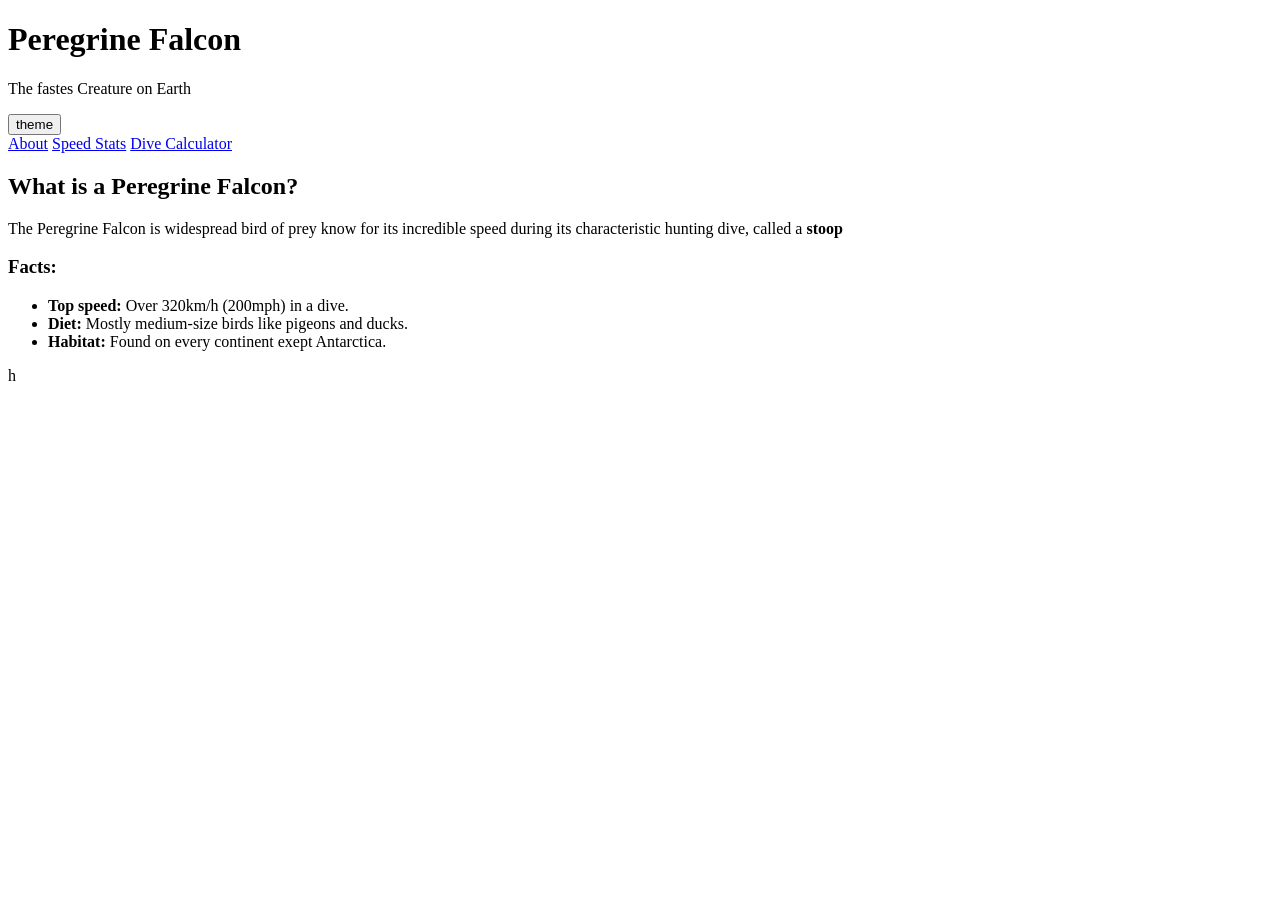
==== index_2.html @ 492313a8 "i am making a website about the fastes bird" ====
<!DOCTYPE html>
<html lang="en">
<head>
    <meta charset="UTF-8">
    <meta name="viewport" content="width=device-width, initial-scale=1.0">
    <title>Peregrine Falcon - The Speed Demon</title>
</head>
<body>
    <header>
        <h1>Peregrine Falcon</h1>
        <p>The fastes Creature on Earth</p>
        <button>theme</button>  
    </header>

    <nav>
        <a href="#about">About</a>
        <a href="#speed">Speed Stats</a>
        <a href="#calc">Dive Calculator</a>
    </nav>

    <main>
        <section id="about">
            <h2>What is a Peregrine Falcon?</h2>
            <p>The Peregrine Falcon is widespread bird of prey know for its incredible speed during its characteristic hunting dive, called a <strong>stoop</strong></p>

            <h3>Facts:</h3>
            <ul>
                <li><strong>Top speed:</strong> Over 320km/h (200mph) in a dive. </li>
                <li><strong>Diet:</strong> Mostly medium-size birds like pigeons and ducks.</li>
                <li><strong>Habitat:</strong> Found on every continent exept Antarctica.</li>
            </ul>
        </section>

        <section id="speed">
            h

        </section>

    </main>
    
</body>
</html>
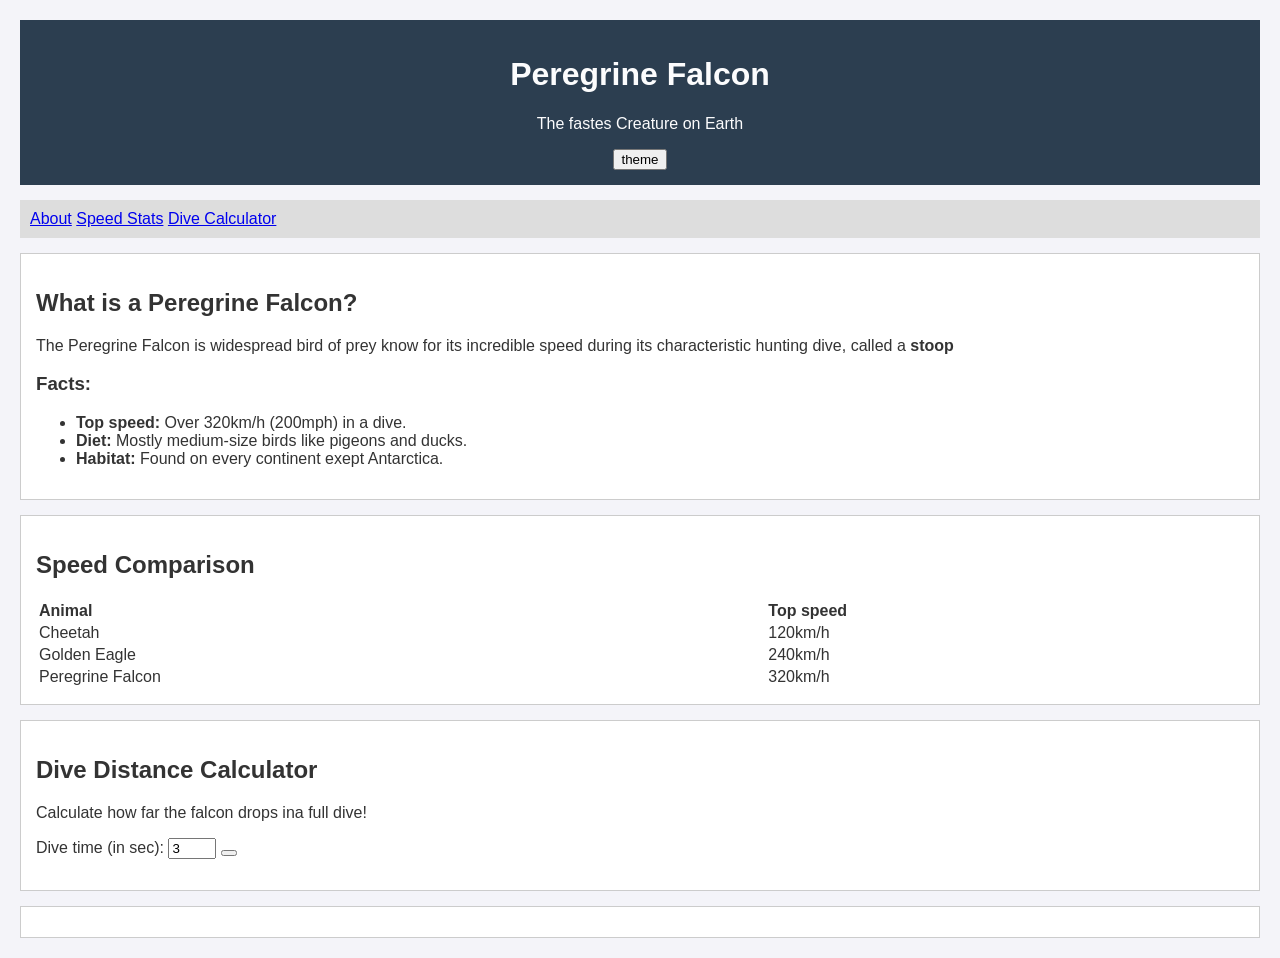
==== commit ccd10159: "falcon" ====
--- a/index_2.html
+++ b/index_2.html
@@ -4,6 +4,7 @@
     <meta charset="UTF-8">
     <meta name="viewport" content="width=device-width, initial-scale=1.0">
     <title>Peregrine Falcon - The Speed Demon</title>
+    <link rel="stylesheet" href="style_2.css">
 </head>
 <body>
     <header>
@@ -32,9 +33,44 @@
         </section>
 
         <section id="speed">
-            h
+            <h2>Speed Comparison</h2>
+            <table class="">
+                <thead>
+                    <tr>
+                        <th>Animal</th>
+                        <th>Top speed</th>
+                    </tr>
+                </thead>
+                <tbody>
+                    <tr>
+                        <td>Cheetah</td>
+                        <td>120km/h</td>
+                    </tr>
+                    <tr>
+                        <td>Golden Eagle</td>
+                        <td>240km/h</td>
+                    </tr>
+                    <tr>
+                        <td>Peregrine Falcon</td>
+                        <td>320km/h</td>
+                    </tr>
+                </tbody>
+            </table>
+        </section>
 
+        <section id="calc">
+            <h2>Dive Distance Calculator</h2>
+            <p>Calculate how far the falcon drops ina full dive!</p>
+            <label>Dive time (in sec): </label>
+            <input type="number" id="timeInput" min="1" max="10" value="3">
+            <button id=""></button>
+            <p id="diveResult"></p>
         </section>
+
+        <section>
+            
+        </section>
+
 
     </main>
     
--- a/style_2.css
+++ b/style_2.css
@@ -0,0 +1,32 @@
+body {
+    font-family: Arial, Helvetica, sans-serif;
+    margin: 20px;
+    background-color: #f4f4f9;
+    color: #333;
+
+}
+
+header {
+    background-color: #2c3e50;
+    color: #fcfcfd;
+    padding: 15px;
+    text-align: center;
+}
+
+nav {
+    margin: 15px 0;
+    padding: 10px;
+    background-color: #ddd;
+}
+ 
+section {
+    background: #ffffff;
+    padding: 15px;
+    margin-bottom: 15px;
+    border: 1px solid #ccc;
+}
+
+table {
+    width: 100%;
+    text-align: left;
+}
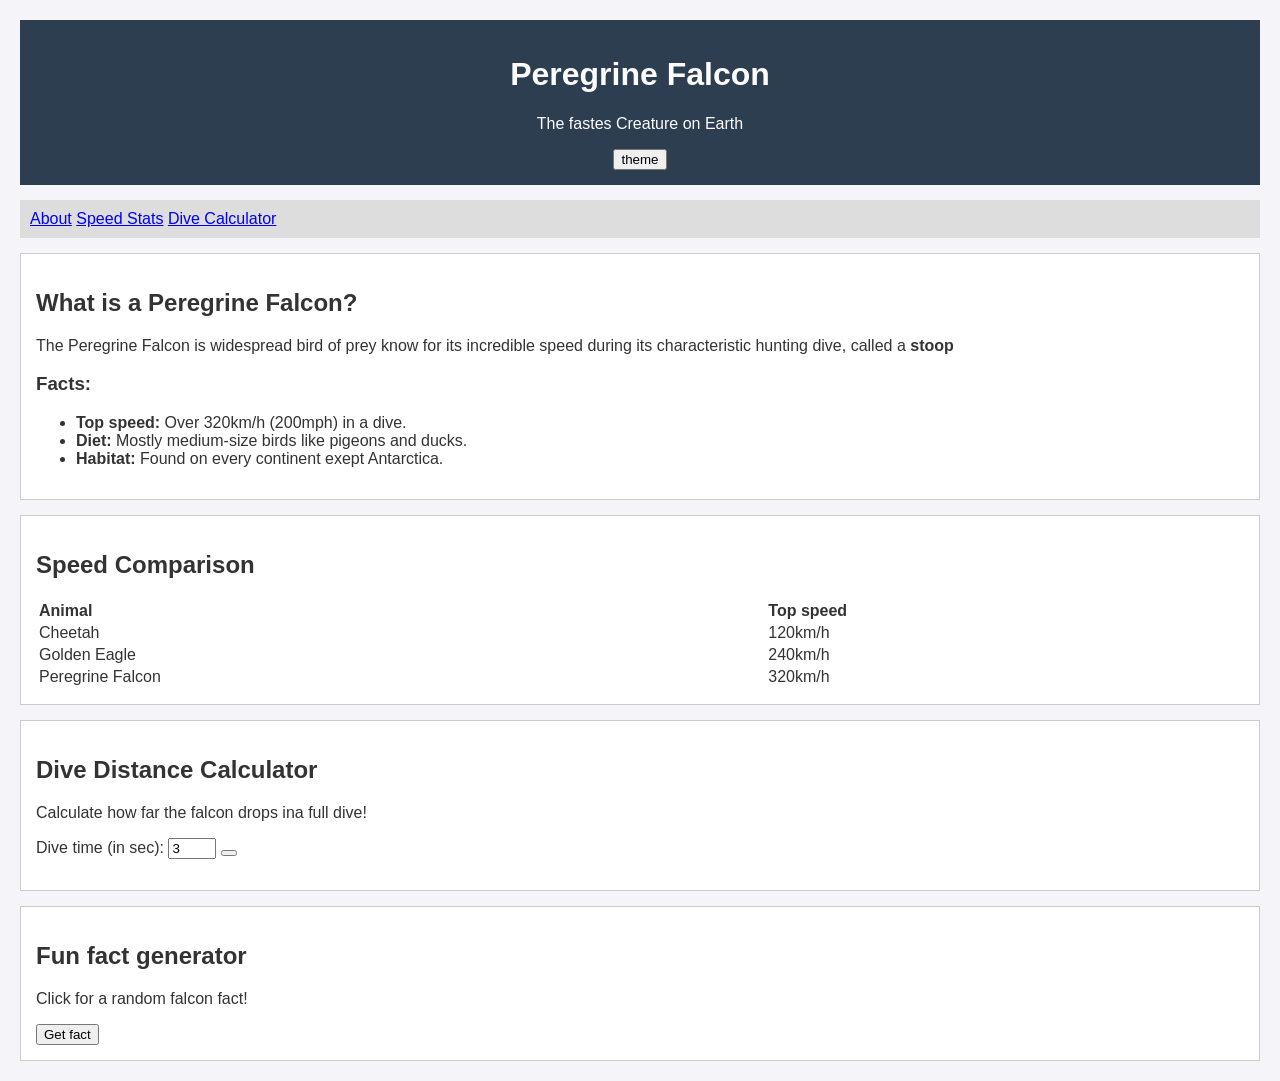
==== commit f29b6f4b: "random facts for the falcon website" ====
--- a/index_2.html
+++ b/index_2.html
@@ -67,12 +67,15 @@
             <p id="diveResult"></p>
         </section>
 
-        <section>
-            
+        <section id="facts">
+            <h2>Fun fact generator</h2>
+            <p id="factText">Click for a random falcon fact!</p>
+            <button onclick="getFact">Get fact</button>
         </section>
 
 
     </main>
     
+    <script src="script_2.js"></script>
 </body>
 </html>
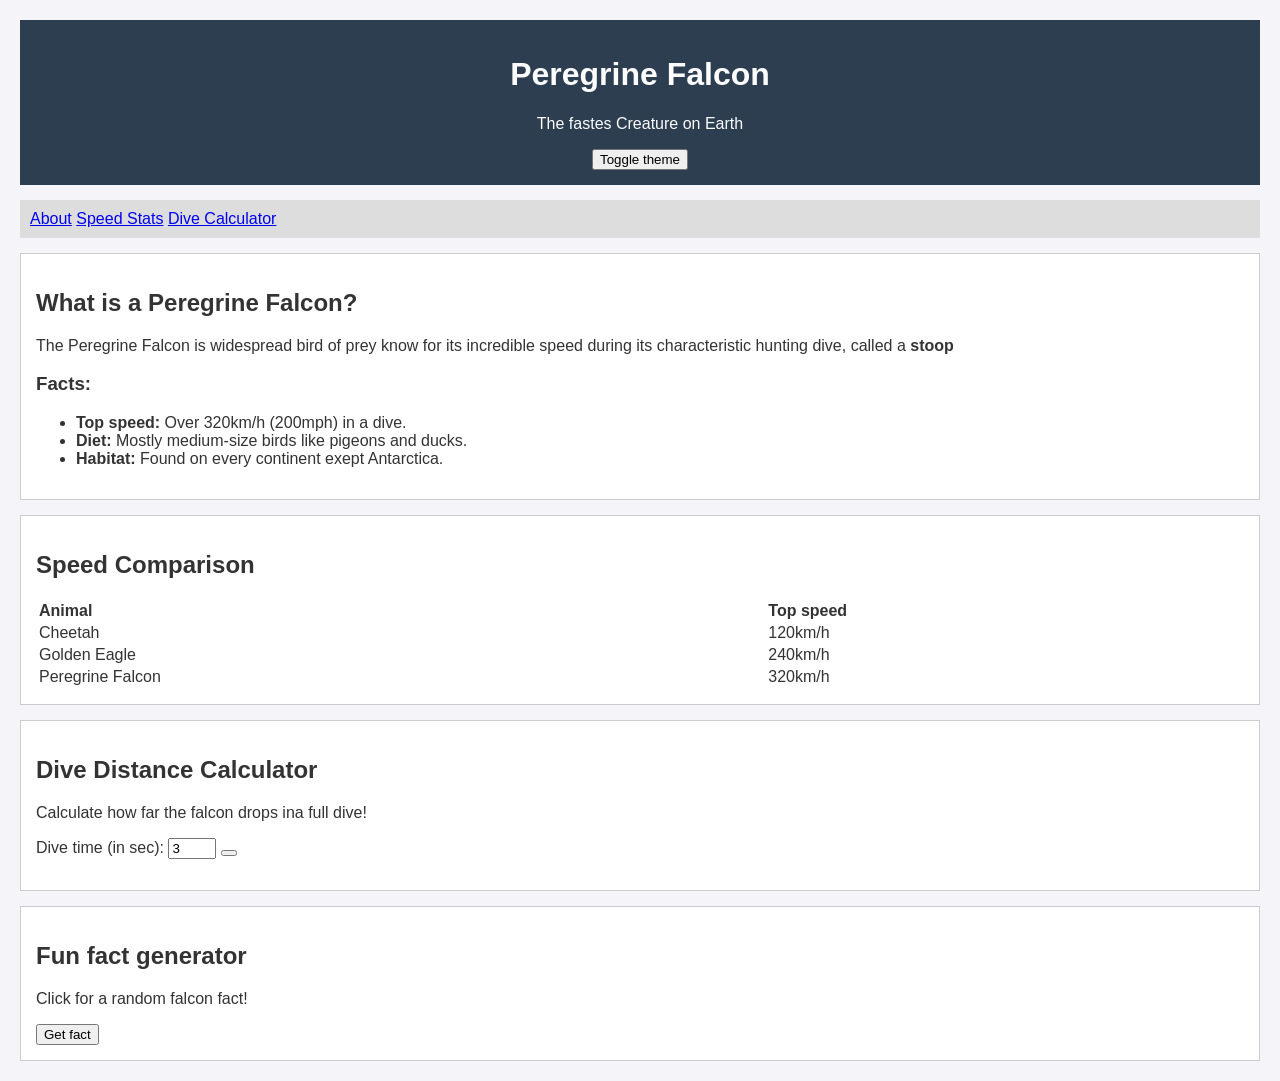
==== commit 2f2f11d5: "dark mode" ====
--- a/index_2.html
+++ b/index_2.html
@@ -10,7 +10,7 @@
     <header>
         <h1>Peregrine Falcon</h1>
         <p>The fastes Creature on Earth</p>
-        <button>theme</button>  
+        <button onclick="toggleMode()">Toggle theme</button>  
     </header>
 
     <nav>
--- a/style_2.css
+++ b/style_2.css
@@ -30,3 +30,14 @@
     width: 100%;
     text-align: left;
 }
+
+
+.dark-mode {
+    background-color: #464545;
+    color: #ffffff;
+}
+
+.dark-mode section {
+    background-color: #202020;
+    border-color: #444;
+}
